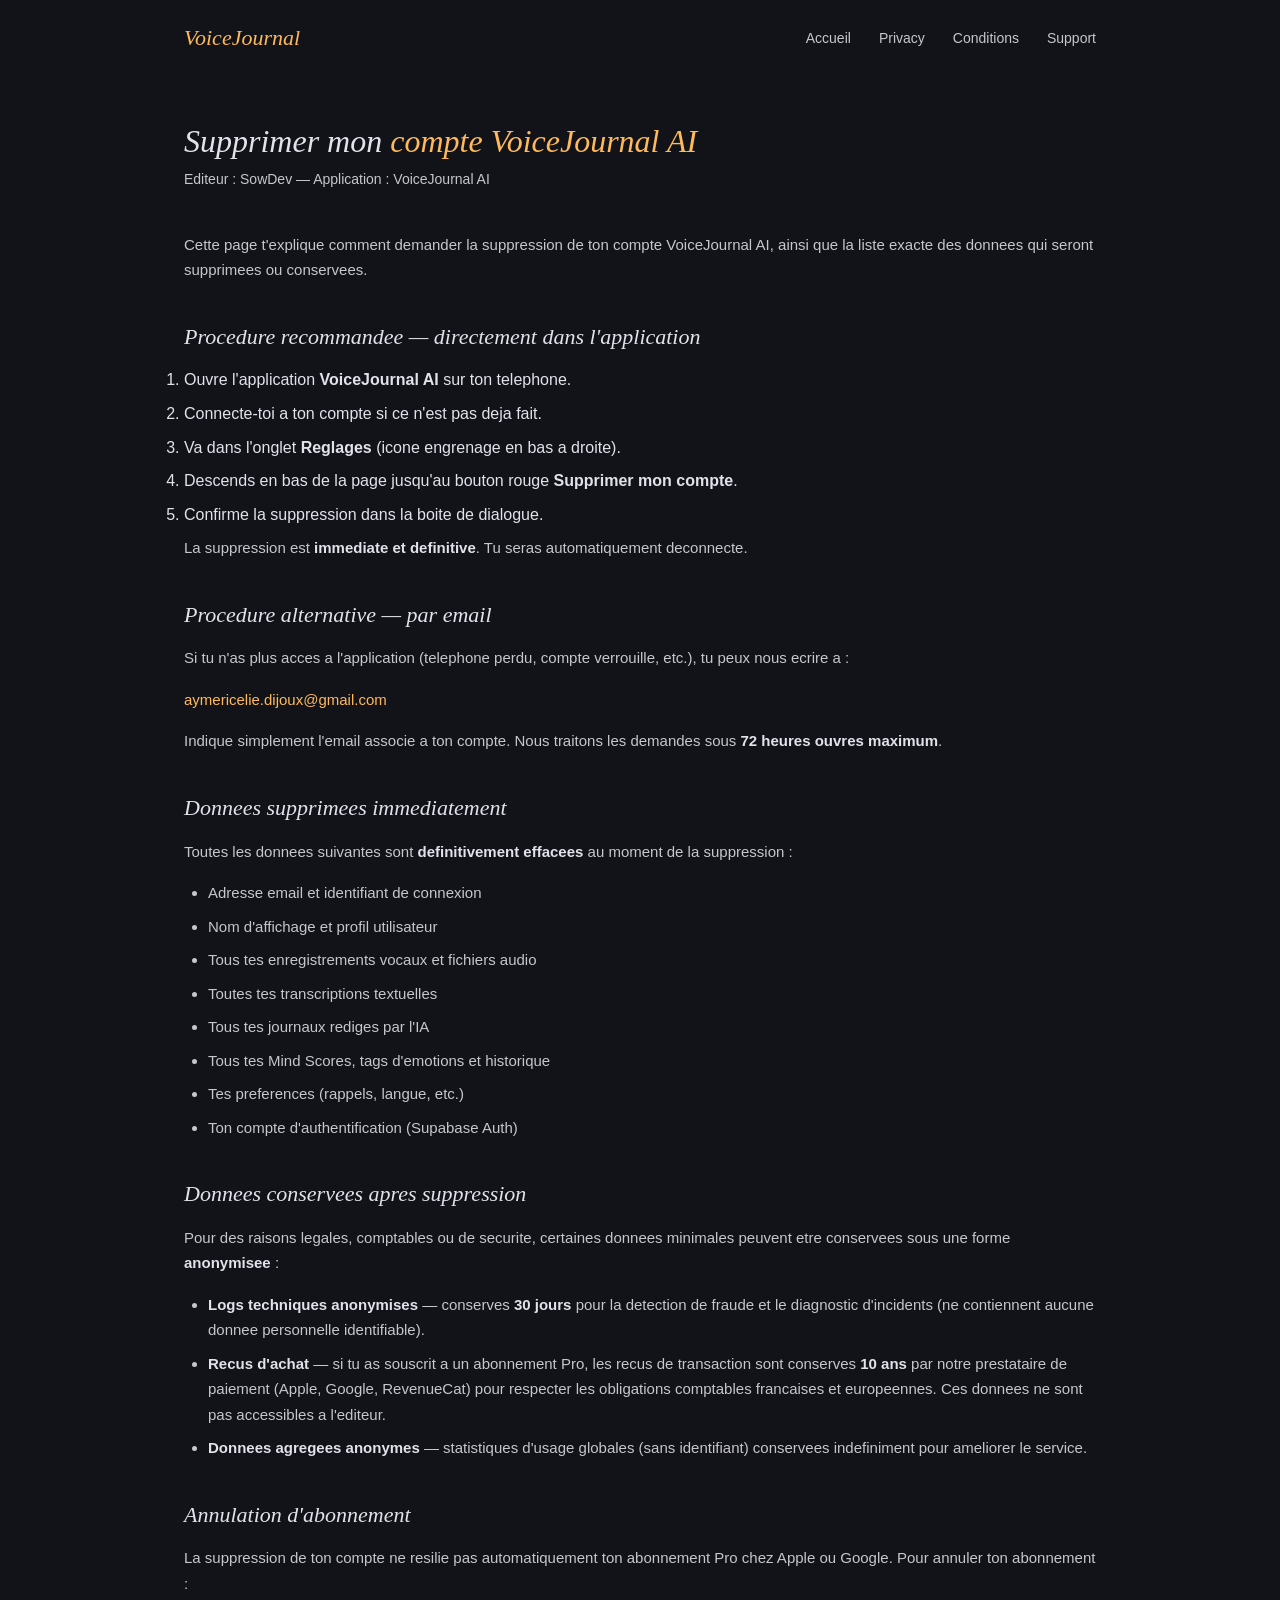
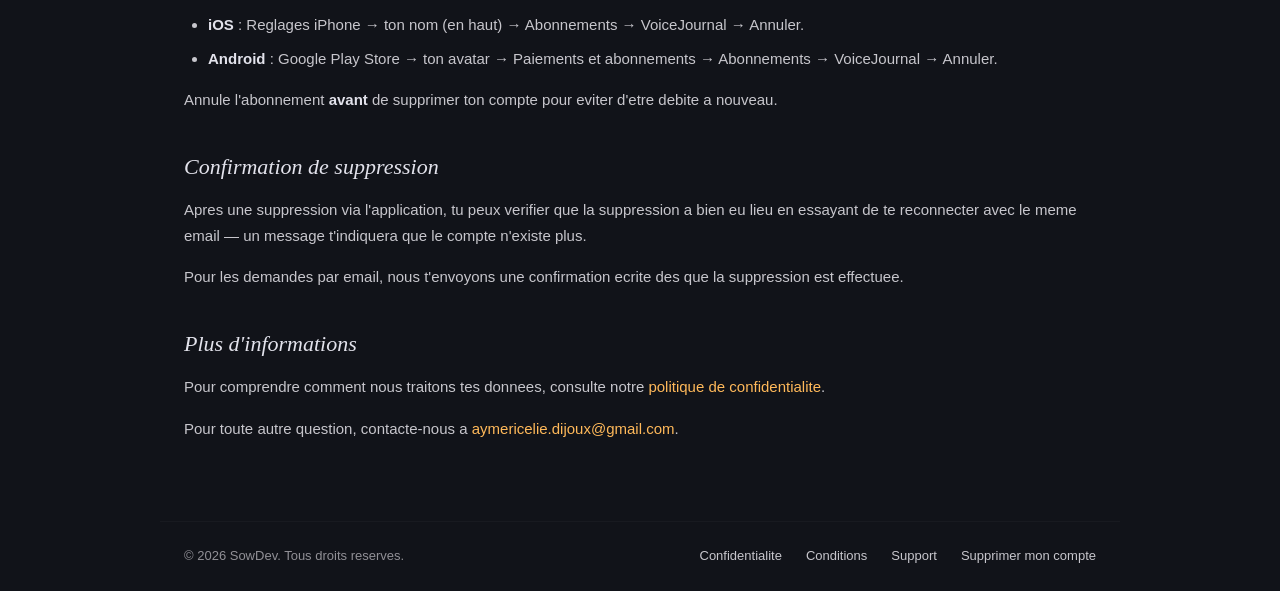
==== delete-account.html @ 89ca8754 "add account deletion page for Google Play compliance - new delete-account.html with procedure, delet" ====
<!DOCTYPE html>
<html lang="fr">
<head>
  <meta charset="UTF-8">
  <meta name="viewport" content="width=device-width, initial-scale=1.0">
  <title>Supprimer mon compte — VoiceJournal AI</title>
  <meta name="description" content="Comment supprimer ton compte VoiceJournal AI et toutes tes donnees personnelles.">
  <link rel="icon" type="image/png" href="assets/favicon.png">
  <link rel="stylesheet" href="styles.css">
</head>
<body>

  <nav class="nav">
    <a class="nav-logo" href="/">VoiceJournal</a>
    <ul class="nav-links">
      <li><a href="/">Accueil</a></li>
      <li><a href="privacy.html">Privacy</a></li>
      <li><a href="terms.html">Conditions</a></li>
      <li><a href="support.html">Support</a></li>
    </ul>
  </nav>

  <main class="content-page">
    <h1>Supprimer mon <span class="accent">compte VoiceJournal AI</span></h1>
    <p class="subtitle">Editeur : SowDev — Application : VoiceJournal AI</p>

    <p>Cette page t'explique comment demander la suppression de ton compte VoiceJournal AI, ainsi que la liste exacte des donnees qui seront supprimees ou conservees.</p>

    <h2>Procedure recommandee — directement dans l'application</h2>
    <ol>
      <li>Ouvre l'application <strong>VoiceJournal AI</strong> sur ton telephone.</li>
      <li>Connecte-toi a ton compte si ce n'est pas deja fait.</li>
      <li>Va dans l'onglet <strong>Reglages</strong> (icone engrenage en bas a droite).</li>
      <li>Descends en bas de la page jusqu'au bouton rouge <strong>Supprimer mon compte</strong>.</li>
      <li>Confirme la suppression dans la boite de dialogue.</li>
    </ol>
    <p>La suppression est <strong>immediate et definitive</strong>. Tu seras automatiquement deconnecte.</p>

    <h2>Procedure alternative — par email</h2>
    <p>Si tu n'as plus acces a l'application (telephone perdu, compte verrouille, etc.), tu peux nous ecrire a :</p>
    <p><a href="mailto:aymericelie.dijoux@gmail.com?subject=Demande%20de%20suppression%20de%20compte%20VoiceJournal">aymericelie.dijoux@gmail.com</a></p>
    <p>Indique simplement l'email associe a ton compte. Nous traitons les demandes sous <strong>72 heures ouvres maximum</strong>.</p>

    <h2>Donnees supprimees immediatement</h2>
    <p>Toutes les donnees suivantes sont <strong>definitivement effacees</strong> au moment de la suppression :</p>
    <ul>
      <li>Adresse email et identifiant de connexion</li>
      <li>Nom d'affichage et profil utilisateur</li>
      <li>Tous tes enregistrements vocaux et fichiers audio</li>
      <li>Toutes tes transcriptions textuelles</li>
      <li>Tous tes journaux rediges par l'IA</li>
      <li>Tous tes Mind Scores, tags d'emotions et historique</li>
      <li>Tes preferences (rappels, langue, etc.)</li>
      <li>Ton compte d'authentification (Supabase Auth)</li>
    </ul>

    <h2>Donnees conservees apres suppression</h2>
    <p>Pour des raisons legales, comptables ou de securite, certaines donnees minimales peuvent etre conservees sous une forme <strong>anonymisee</strong> :</p>
    <ul>
      <li><strong>Logs techniques anonymises</strong> — conserves <strong>30 jours</strong> pour la detection de fraude et le diagnostic d'incidents (ne contiennent aucune donnee personnelle identifiable).</li>
      <li><strong>Recus d'achat</strong> — si tu as souscrit a un abonnement Pro, les recus de transaction sont conserves <strong>10 ans</strong> par notre prestataire de paiement (Apple, Google, RevenueCat) pour respecter les obligations comptables francaises et europeennes. Ces donnees ne sont pas accessibles a l'editeur.</li>
      <li><strong>Donnees agregees anonymes</strong> — statistiques d'usage globales (sans identifiant) conservees indefiniment pour ameliorer le service.</li>
    </ul>

    <h2>Annulation d'abonnement</h2>
    <p>La suppression de ton compte ne resilie pas automatiquement ton abonnement Pro chez Apple ou Google. Pour annuler ton abonnement :</p>
    <ul>
      <li><strong>iOS</strong> : Reglages iPhone → ton nom (en haut) → Abonnements → VoiceJournal → Annuler.</li>
      <li><strong>Android</strong> : Google Play Store → ton avatar → Paiements et abonnements → Abonnements → VoiceJournal → Annuler.</li>
    </ul>
    <p>Annule l'abonnement <strong>avant</strong> de supprimer ton compte pour eviter d'etre debite a nouveau.</p>

    <h2>Confirmation de suppression</h2>
    <p>Apres une suppression via l'application, tu peux verifier que la suppression a bien eu lieu en essayant de te reconnecter avec le meme email — un message t'indiquera que le compte n'existe plus.</p>
    <p>Pour les demandes par email, nous t'envoyons une confirmation ecrite des que la suppression est effectuee.</p>

    <h2>Plus d'informations</h2>
    <p>Pour comprendre comment nous traitons tes donnees, consulte notre <a href="privacy.html">politique de confidentialite</a>.</p>
    <p>Pour toute autre question, contacte-nous a <a href="mailto:aymericelie.dijoux@gmail.com">aymericelie.dijoux@gmail.com</a>.</p>
  </main>

  <footer class="footer">
    <span>&copy; 2026 SowDev. Tous droits reserves.</span>
    <div class="footer-links">
      <a href="privacy.html">Confidentialite</a>
      <a href="terms.html">Conditions</a>
      <a href="support.html">Support</a>
      <a href="delete-account.html">Supprimer mon compte</a>
    </div>
  </footer>

</body>
</html>
---- styles.css ----
/* ===== RESET ===== */
*, *::before, *::after { margin: 0; padding: 0; box-sizing: border-box; }
html { scroll-behavior: smooth; }

/* ===== FONTS ===== */
@import url('https://fonts.googleapis.com/css2?family=Newsreader:ital,wght@1,400&family=Manrope:wght@400;500;600;700&display=swap');

/* ===== DESIGN TOKENS ===== */
:root {
  --background: #111319;
  --surface-low: #191b22;
  --surface-container: #1e1f26;
  --surface-high: #282a30;
  --secondary: #ffb95a;
  --secondary-container: #c68315;
  --on-surface: #e2e2eb;
  --on-surface-variant: #c7c6cc;
  --outline: #919096;
  --outline-variant: #46464b;
  --ghost-border: rgba(70, 70, 75, 0.15);
  --ember-glow: rgba(255, 185, 90, 0.15);
  --max-width: 960px;
  --px: 24px;
}

body {
  background: var(--background);
  color: var(--on-surface);
  font-family: 'Manrope', -apple-system, BlinkMacSystemFont, sans-serif;
  font-size: 16px;
  line-height: 1.6;
  -webkit-font-smoothing: antialiased;
}

/* ===== TYPOGRAPHY ===== */
h1, h2 { font-family: 'Newsreader', Georgia, serif; font-style: italic; font-weight: 400; }
h1 { font-size: 42px; line-height: 1.15; }
h2 { font-size: 28px; line-height: 1.3; }
h3 { font-size: 18px; line-height: 1.4; font-family: 'Manrope', sans-serif; font-weight: 600; }
p { color: var(--on-surface-variant); }
a { color: var(--secondary); text-decoration: none; transition: opacity 0.2s; }
a:hover { opacity: 0.8; }
.accent { color: var(--secondary); }

/* ===== LAYOUT ===== */
.container { max-width: var(--max-width); margin: 0 auto; padding: 0 var(--px); }

/* ===== NAV ===== */
.nav {
  display: flex; justify-content: space-between; align-items: center;
  max-width: var(--max-width); margin: 0 auto;
  padding: 20px var(--px);
}
.nav-logo {
  font-family: 'Newsreader', Georgia, serif; font-style: italic;
  font-size: 22px; color: var(--secondary); text-decoration: none;
}
.nav-links { display: flex; gap: 28px; list-style: none; }
.nav-links a {
  color: var(--on-surface-variant); font-size: 14px; font-weight: 500;
  text-decoration: none; transition: color 0.2s;
}
.nav-links a:hover { color: var(--secondary); }

/* ===== SECTION LABEL ===== */
.section-label {
  color: var(--secondary); font-size: 11px; text-transform: uppercase;
  letter-spacing: 2px; font-weight: 600; text-align: center;
  margin-bottom: 12px; font-family: 'Manrope', sans-serif;
}

/* ===== CARDS ===== */
.card {
  background: var(--surface-low); border-radius: 16px; padding: 24px;
  border: 1px solid var(--ghost-border); transition: border-color 0.2s;
}
.card:hover { border-color: rgba(255, 185, 90, 0.2); }
.card-icon {
  width: 40px; height: 40px; border-radius: 12px;
  background: rgba(255, 185, 90, 0.08); display: flex;
  align-items: center; justify-content: center;
  font-size: 20px; margin-bottom: 16px;
}
.card h3 { margin-bottom: 6px; }
.card p { font-size: 14px; line-height: 1.5; }

/* ===== APP STORE BADGE ===== */
.app-store-badge {
  display: inline-block; text-decoration: none; transition: transform 0.2s;
}
.app-store-badge:hover { transform: scale(1.03); opacity: 1; }
.app-store-badge img { display: block; height: 44px; }
.trial-text {
  display: block; margin-top: 12px; font-size: 13px;
  color: var(--secondary); font-weight: 500;
}

/* ===== FOOTER ===== */
.footer {
  max-width: var(--max-width); margin: 0 auto;
  padding: 24px var(--px);
  border-top: 1px solid var(--ghost-border);
  display: flex; justify-content: space-between; align-items: center;
  font-size: 13px; color: var(--outline);
}
.footer-links { display: flex; gap: 24px; }
.footer-links a { color: var(--on-surface-variant); font-size: 13px; }

/* ===== CONTENT PAGES ===== */
.content-page {
  max-width: var(--max-width); margin: 0 auto;
  padding: 48px var(--px) 64px;
}
.content-page h1 { font-size: 32px; margin-bottom: 8px; }
.content-page .subtitle {
  color: var(--on-surface-variant); font-size: 14px; margin-bottom: 40px;
}
.content-page h2 { font-size: 22px; margin-top: 40px; margin-bottom: 16px; }
.content-page p { margin-bottom: 16px; font-size: 15px; line-height: 1.7; }
.content-page ul {
  margin-bottom: 16px; padding-left: 24px;
  color: var(--on-surface-variant); font-size: 15px; line-height: 1.7;
}
.content-page li { margin-bottom: 8px; }
.content-page strong { color: var(--on-surface); }

/* ===== FAQ ===== */
.faq-item {
  background: var(--surface-low); border-radius: 12px;
  padding: 20px 24px; margin-bottom: 12px;
  border: 1px solid var(--ghost-border);
}
.faq-item h3 { font-size: 15px; margin-bottom: 8px; color: var(--on-surface); }
.faq-item p { font-size: 14px; margin-bottom: 0; }

/* ===== RESPONSIVE ===== */
@media (max-width: 767px) {
  :root { --px: 20px; }
  h1 { font-size: 30px; }
  h2 { font-size: 22px; }

  .nav { flex-direction: column; gap: 12px; padding: 16px var(--px); }
  .nav-links { gap: 16px; }
  .nav-links a { font-size: 13px; }

  .footer { flex-direction: column; gap: 12px; text-align: center; }

  .content-page { padding: 32px var(--px) 48px; }
  .content-page h1 { font-size: 26px; }
  .content-page h2 { font-size: 20px; }
}
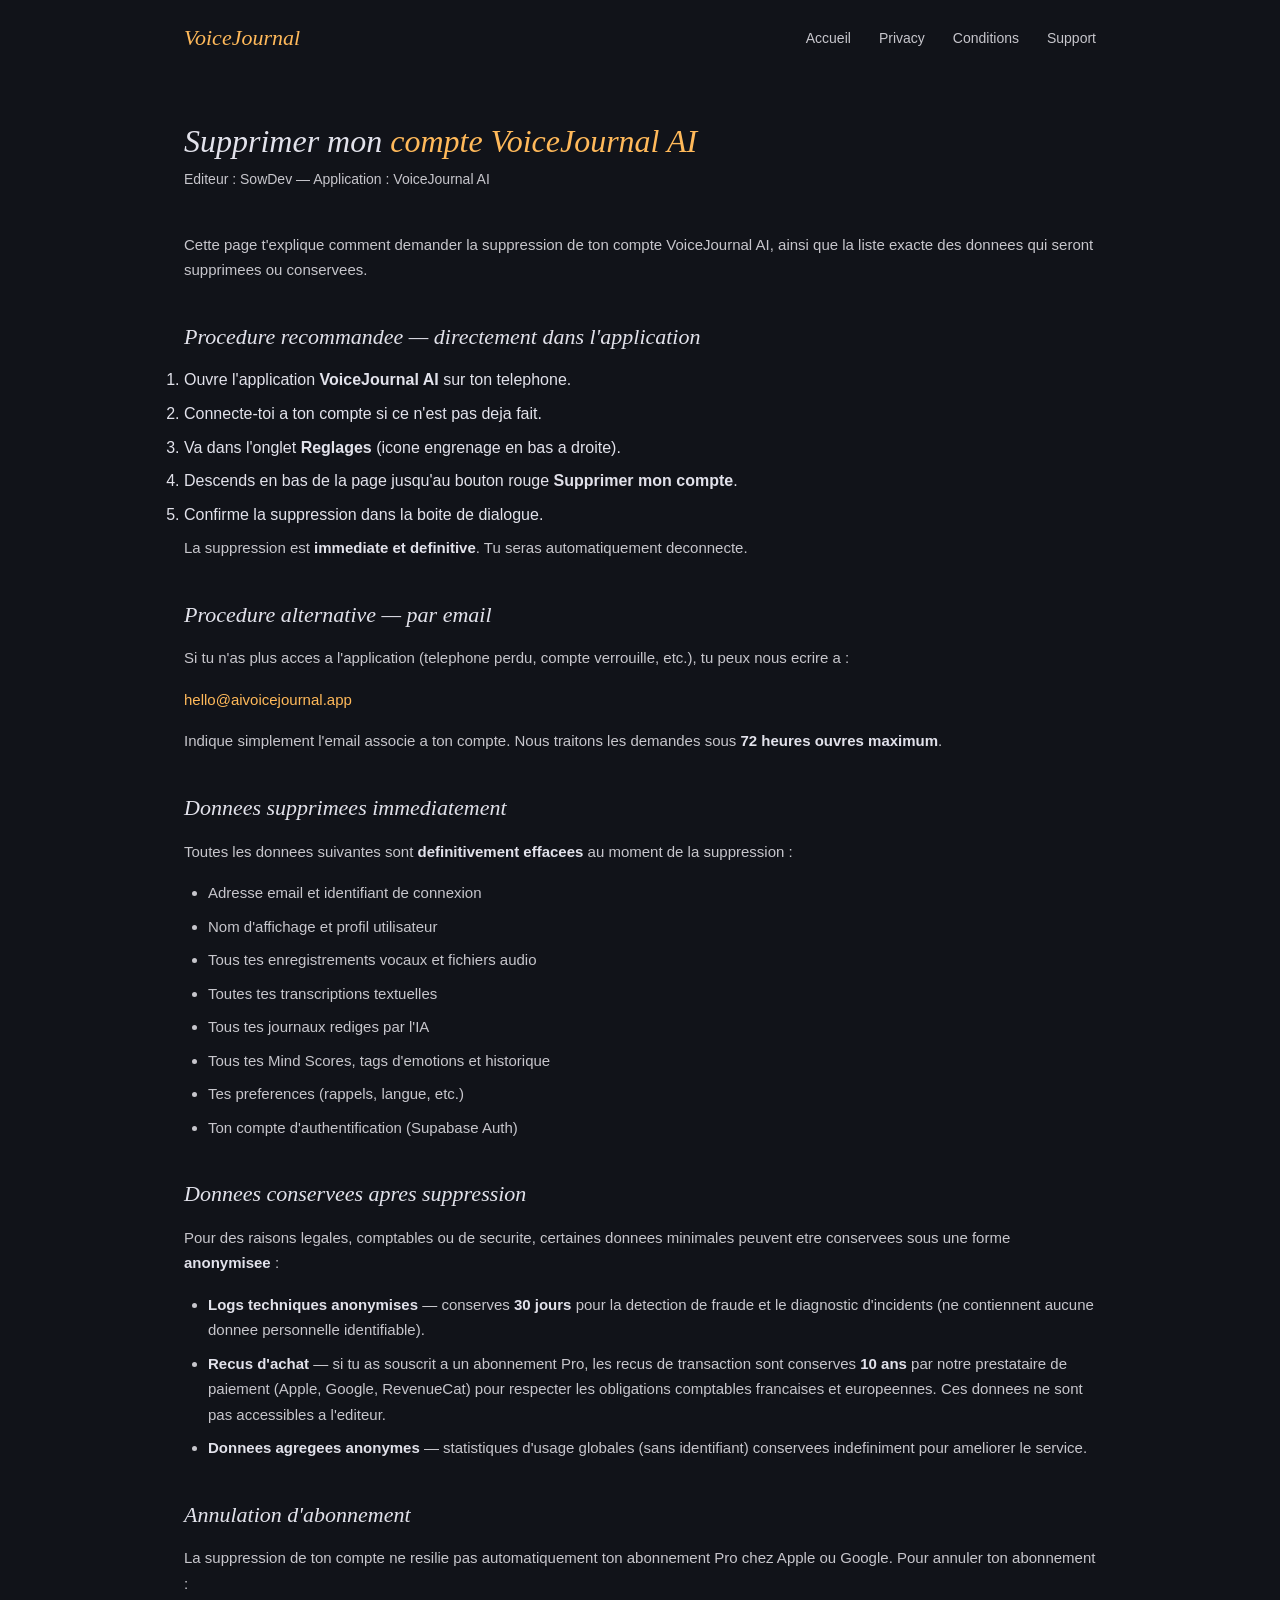
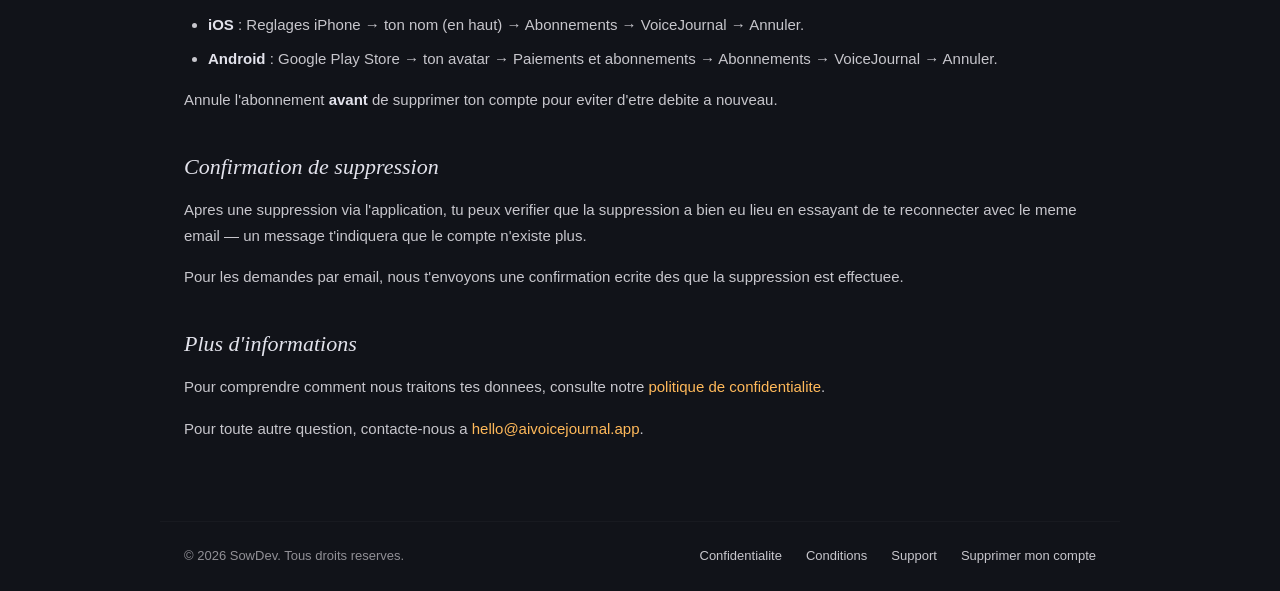
==== commit 5acbefc5: "update contact email to hello@aivoicejournal.app Replaces personal Gmail with branded support addres" ====
--- a/delete-account.html
+++ b/delete-account.html
@@ -38,7 +38,7 @@
 
     <h2>Procedure alternative — par email</h2>
     <p>Si tu n'as plus acces a l'application (telephone perdu, compte verrouille, etc.), tu peux nous ecrire a :</p>
-    <p><a href="mailto:aymericelie.dijoux@gmail.com?subject=Demande%20de%20suppression%20de%20compte%20VoiceJournal">aymericelie.dijoux@gmail.com</a></p>
+    <p><a href="mailto:hello@aivoicejournal.app?subject=Demande%20de%20suppression%20de%20compte%20VoiceJournal">hello@aivoicejournal.app</a></p>
     <p>Indique simplement l'email associe a ton compte. Nous traitons les demandes sous <strong>72 heures ouvres maximum</strong>.</p>
 
     <h2>Donnees supprimees immediatement</h2>
@@ -76,7 +76,7 @@
 
     <h2>Plus d'informations</h2>
     <p>Pour comprendre comment nous traitons tes donnees, consulte notre <a href="privacy.html">politique de confidentialite</a>.</p>
-    <p>Pour toute autre question, contacte-nous a <a href="mailto:aymericelie.dijoux@gmail.com">aymericelie.dijoux@gmail.com</a>.</p>
+    <p>Pour toute autre question, contacte-nous a <a href="mailto:hello@aivoicejournal.app">hello@aivoicejournal.app</a>.</p>
   </main>
 
   <footer class="footer">
